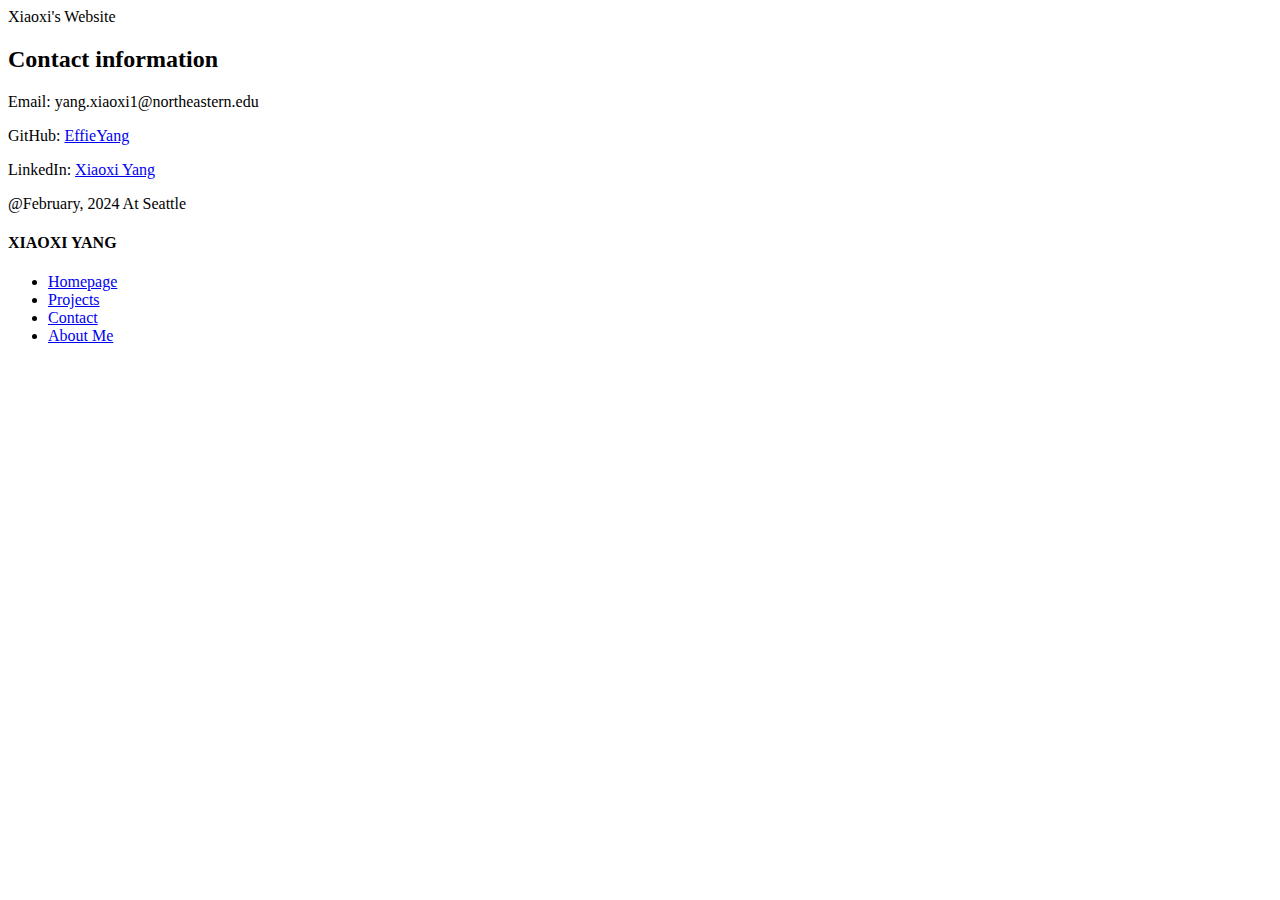
==== personal_website/pages/contact/index.html @ 594ee821 "Personal website_update1" ====
<!DOCTYPE html>
<html>
<head>
  <meta charset="utf-8">
  <title>Contact Me</title>
  <link rel="stylesheet" href="/css/common.css">
</head>
<body>
  <div class="container">
    <header>
      Xiaoxi's Website
    </header>
    <h2>Contact information</h2>
    <p>Email: yang.xiaoxi1@northeastern.edu</p>
    <p>GitHub: <a href="https://github.com/EffieYang">EffieYang</a></p>
    <p>LinkedIn: <a href="https://www.linkedin.com/in/xiaoxi-yang-213862256/">Xiaoxi Yang</a></p>

    <footer>
      @February, 2024 At Seattle
    </footer>

  </div>
  
  <nav class="navbar">
    <h4>XIAOXI YANG</h4>
    <ul>
      <li><a href="/index.html">Homepage</a></li>
      <li><a href="/pages/projects/index.html">Projects</a></li>
      <li><a href="/pages/contact/index.html" class="active">Contact</a></li>
      <li><a href="/pages/personal/index.html">About Me</a></li>
    </ul>
  </nav>
  
</body>
</html>
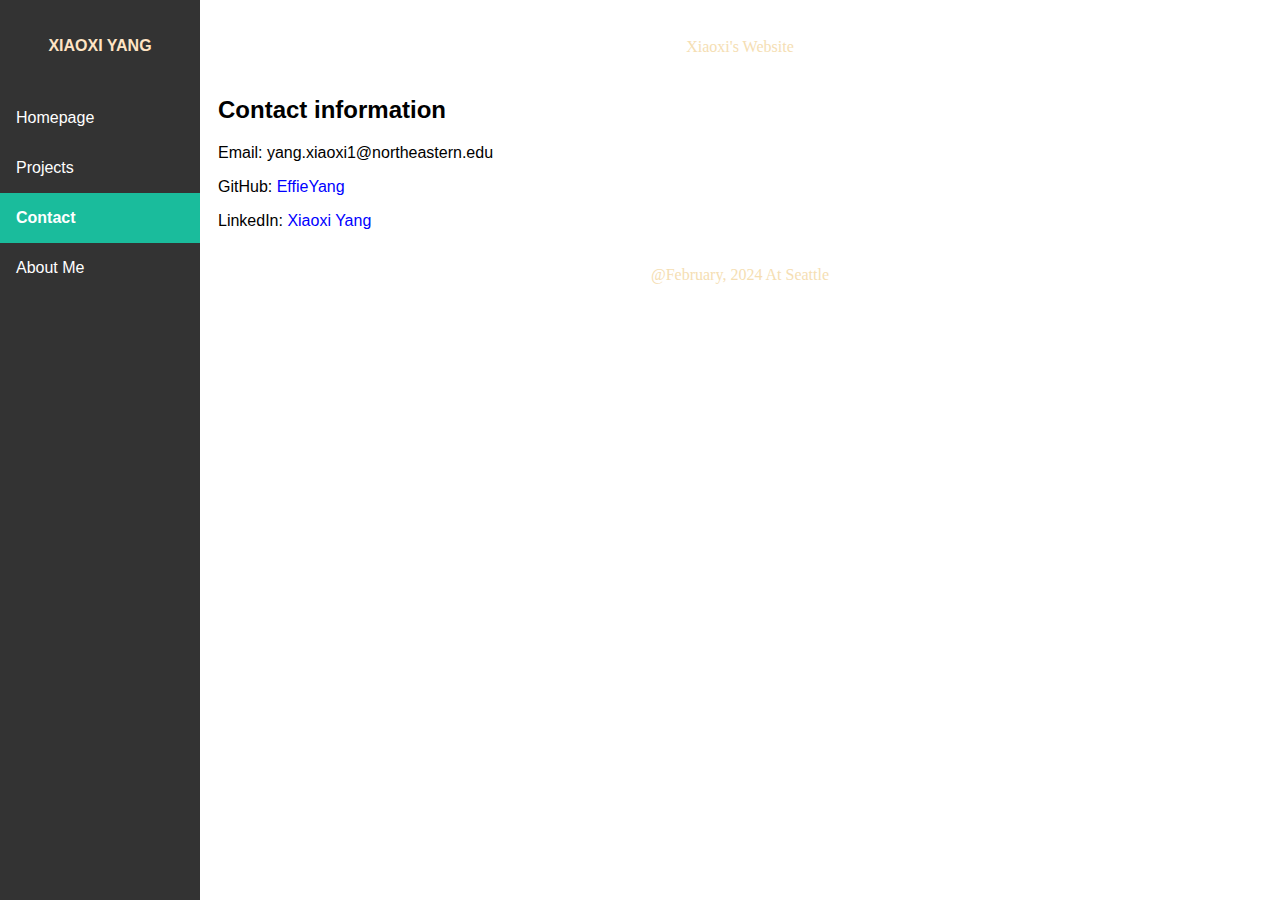
==== commit 8ba63011: "Personal website_update2" ====
--- a/personal_website/pages/contact/index.html
+++ b/personal_website/pages/contact/index.html
@@ -3,7 +3,7 @@
 <head>
   <meta charset="utf-8">
   <title>Contact Me</title>
-  <link rel="stylesheet" href="/css/common.css">
+  <link rel="stylesheet" href="../../css/common.css">
 </head>
 <body>
   <div class="container">
@@ -24,10 +24,10 @@
   <nav class="navbar">
     <h4>XIAOXI YANG</h4>
     <ul>
-      <li><a href="/index.html">Homepage</a></li>
-      <li><a href="/pages/projects/index.html">Projects</a></li>
-      <li><a href="/pages/contact/index.html" class="active">Contact</a></li>
-      <li><a href="/pages/personal/index.html">About Me</a></li>
+      <li><a href="../../index.html">Homepage</a></li>
+      <li><a href="../projects/index.html">Projects</a></li>
+      <li><a href="../contact/index.html" class="active">Contact</a></li>
+      <li><a href="../personal/index.html">About Me</a></li>
     </ul>
   </nav>
   
--- a/personal_website/css/common.css
+++ b/personal_website/css/common.css
@@ -0,0 +1,103 @@
+body {
+  font-family: Arial, sans-serif;
+}
+
+.navbar {
+  position: fixed;
+  left: 0;
+  top: 0;
+  width: 100%;
+  height: auto;
+  background-color: #333;
+  z-index: 1000;
+  overflow-x: hidden;
+  transition: height 0.3s;
+}
+
+.navbar ul {
+  list-style-type: none;
+  padding: 0;
+  margin: 0;
+  display: flex;
+  flex-direction: row; 
+  justify-content: space-around; 
+}
+
+.navbar ul li a {
+  display: block;
+  color: white;
+  padding: 16px;
+  text-decoration: none;
+  transition: background-color 0.3s;
+}
+
+.navbar ul li a.active {
+  background-color: #1abc9c;
+  color: white;
+  font-weight: bold;
+}
+
+.navbar h4 {
+  color: bisque;
+  padding: 16px;
+  text-align: center; 
+}
+
+.navbar ul li a:hover {
+  background-color: #555;
+}
+
+@media (min-width: 600px) {
+  .navbar {
+    position: fixed;
+    left: 0;
+    top: 0;
+    width: 200px;
+    height: 100%;
+    overflow-y: auto;
+    flex-direction: column; 
+  }
+
+  .navbar ul {
+    flex-direction: column; 
+  }
+
+  .navbar ul li a {
+    text-align: left; 
+  }
+  
+  body {
+    padding-left: 200px;
+  }
+}
+
+
+.container {
+  padding-left: 200px; 
+  padding: 10px;
+  flex: 1;
+}
+
+@media (max-width: 600px) {
+  .container {
+    padding-left: 200px; 
+    margin-top: 150px;
+    padding: 10px;
+    flex: 1;
+  }
+}
+
+a {
+  text-decoration: none;
+  color: blue;
+}
+
+header, footer {
+  background-image: url('/images/leaf.jpg'); 
+  font-family: 'Dancing Script', cursive; 
+  color: wheat;
+  text-align: center;
+  padding: 20px 0;
+  background-size: cover; 
+  background-position: center;
+}